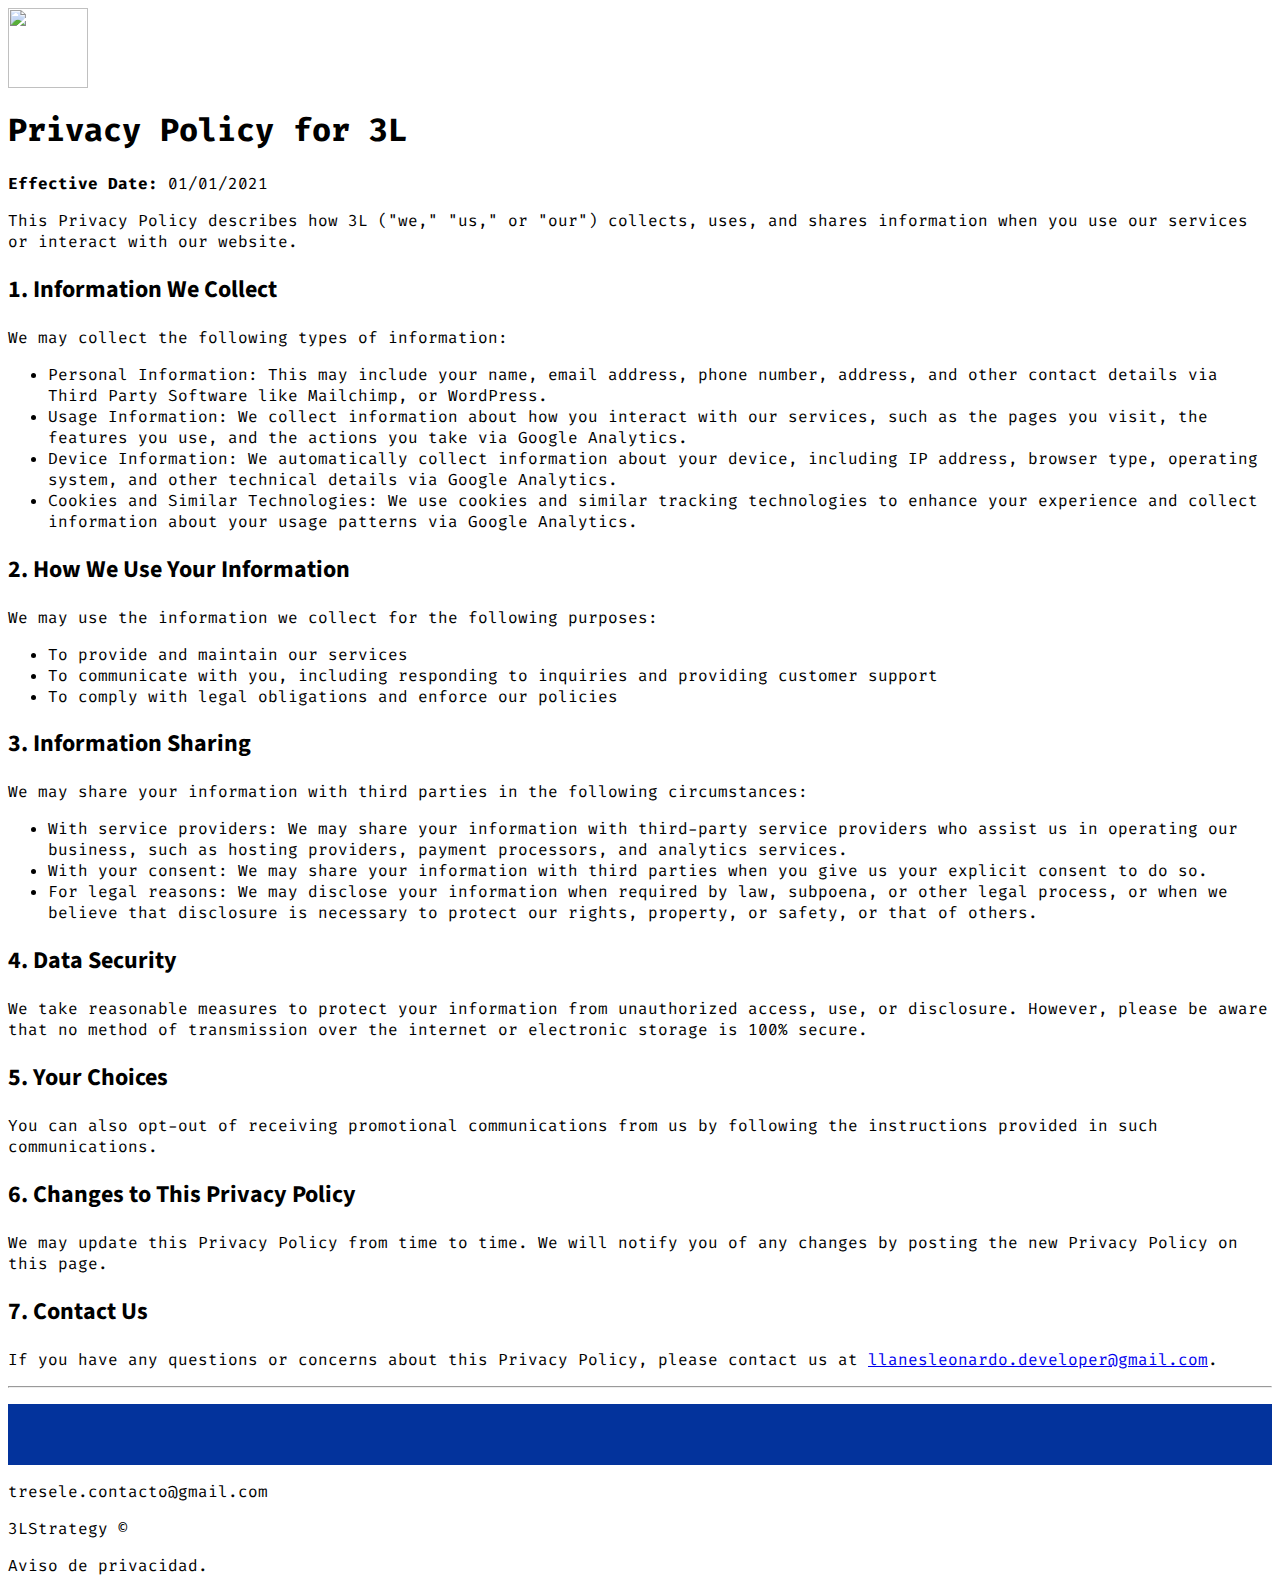
==== privacypolicy.html @ 743a4ed3 "privacy policy" ====
<html lang="en">
  <head>
    <meta charset="utf-8" />
    <meta
      name="viewport"
      content="width=device-width, initial-scale=1, shrink-to-fit=no"
    />
    <meta name="description" content="" />
    <meta name="author" content="llanesleonardo" />
    <title>3LStrategy</title>

    <!-- Google tag (gtag.js) -->
    <script
      defer
      src="https://www.googletagmanager.com/gtag/js?id=G-GVNWTV2MS3"
    ></script>
    <script>
      window.dataLayer = window.dataLayer || [];
      function gtag() {
        dataLayer.push(arguments);
      }
      gtag("js", new Date());

      gtag("config", "G-GVNWTV2MS3");
    </script>
    <!-- Bootstrap core CSS -->
    <link
      href="https://stackpath.bootstrapcdn.com/bootstrap/4.5.0/css/bootstrap.min.css"
      rel="stylesheet"
      integrity="sha384-9aIt2nRpC12Uk9gS9baDl411NQApFmC26EwAOH8WgZl5MYYxFfc+NcPb1dKGj7Sk"
      crossorigin="anonymous"
    />
    <link
      href="https://fonts.googleapis.com/css2?family=Source+Sans+Pro:wght@200;400;700;900&display=swap"
      rel="stylesheet"
    />
    <link href="./assets/css/style.css" rel="stylesheet" />
    <!-- Favicons -->
    <!--<link rel="apple-touch-icon" href="/docs/4.5/assets/img/favicons/apple-touch-icon.png" sizes="180x180"> -->
    <link
      rel="icon"
      href="https://tresele.blob.core.windows.net/treselewebsite/logos/logonew2.png"
      sizes="32x32"
      type="image/png"
    />
    <link
      rel="icon"
      href="https://tresele.blob.core.windows.net/treselewebsite/logos/logonew2.png"
      sizes="16x16"
      type="image/png"
    />
    <!--<link rel="manifest" href="/docs/4.5/assets/img/favicons/manifest.json">-->
    <!--<link rel="mask-icon" href="/docs/4.5/assets/img/favicons/safari-pinned-tab.svg" color="#563d7c"> -->
    <link
      rel="icon"
      href="https://tresele.blob.core.windows.net/treselewebsite/logos/logonew2.png"
    />
    <link
      rel="stylesheet"
      href="https://cdnjs.cloudflare.com/ajax/libs/animate.css/4.1.1/animate.css"
      integrity="sha512-phGxLIsvHFArdI7IyLjv14dchvbVkEDaH95efvAae/y2exeWBQCQDpNFbOTdV1p4/pIa/XtbuDCnfhDEIXhvGQ=="
      crossorigin="anonymous"
    />
    <link rel="preconnect" href="https://fonts.gstatic.com" />
    <link
      href="https://fonts.googleapis.com/css2?family=Jua&display=swap"
      rel="stylesheet"
    />
    <!--<meta name="msapplication-config" content="/docs/4.5/assets/img/favicons/browserconfig.xml"> -->
    <meta name="theme-color" content="#563d7c" />
    <link rel="preconnect" href="https://fonts.gstatic.com" />
    <link
      href="https://fonts.googleapis.com/css2?family=Fira+Code:wght@300;500;700&display=swap"
      rel="stylesheet"
    />

    <!-- Custom styles for this template -->
    <link
      rel="stylesheet"
      href="https://cdnjs.cloudflare.com/ajax/libs/OwlCarousel2/2.3.4/assets/owl.carousel.min.css"
      integrity="sha512-tS3S5qG0BlhnQROyJXvNjeEM4UpMXHrQfTGmbQ1gKmelCxlSEBUaxhRBj/EFTzpbP4RVSrpEikbmdJobCvhE3g=="
      crossorigin="anonymous"
      referrerpolicy="no-referrer"
    />
    <link
      rel="stylesheet"
      href="https://cdnjs.cloudflare.com/ajax/libs/OwlCarousel2/2.3.4/assets/owl.theme.default.css"
      integrity="sha512-OTcub78R3msOCtY3Tc6FzeDJ8N9qvQn1Ph49ou13xgA9VsH9+LRxoFU6EqLhW4+PKRfU+/HReXmSZXHEkpYoOA=="
      crossorigin="anonymous"
      referrerpolicy="no-referrer"
    />
  </head>
  <body>
    <header>
      <nav
        class="navbar navbar-expand-lg navbar-light bg-white navbar-expand-md justify-content-md-center justify-content-start"
      >
        <a class="navbar-brand" href="#">
          <img
            src="https://tresele.blob.core.windows.net/treselewebsite/logos/logonew2.png"
            width="80"
            alt=""
            loading="lazy"
          />
        </a>
        <!-- <button class="navbar-toggler" type="button" data-toggle="collapse" data-target="#navbarSupportedContent" aria-controls="navbarSupportedContent" aria-expanded="false" aria-label="Toggle navigation">
        <span class="navbar-toggler-icon"></span>
      </button>-->
      </nav>
    </header>

    <h1>Privacy Policy for 3L</h1>
    <p><strong>Effective Date:</strong> 01/01/2021</p>

    <p>
      This Privacy Policy describes how 3L ("we," "us," or "our") collects,
      uses, and shares information when you use our services or interact with
      our website.
    </p>

    <h2>1. Information We Collect</h2>
    <p>We may collect the following types of information:</p>
    <ul>
      <li>
        Personal Information: This may include your name, email address, phone
        number, address, and other contact details via Third Party Software like
        Mailchimp, or WordPress.
      </li>
      <li>
        Usage Information: We collect information about how you interact with
        our services, such as the pages you visit, the features you use, and the
        actions you take via Google Analytics.
      </li>
      <li>
        Device Information: We automatically collect information about your
        device, including IP address, browser type, operating system, and other
        technical details via Google Analytics.
      </li>
      <li>
        Cookies and Similar Technologies: We use cookies and similar tracking
        technologies to enhance your experience and collect information about
        your usage patterns via Google Analytics.
      </li>
    </ul>

    <h2>2. How We Use Your Information</h2>
    <p>We may use the information we collect for the following purposes:</p>
    <ul>
      <li>To provide and maintain our services</li>
      <li>
        To communicate with you, including responding to inquiries and providing
        customer support
      </li>
      <li>To comply with legal obligations and enforce our policies</li>
    </ul>

    <h2>3. Information Sharing</h2>
    <p>
      We may share your information with third parties in the following
      circumstances:
    </p>
    <ul>
      <li>
        With service providers: We may share your information with third-party
        service providers who assist us in operating our business, such as
        hosting providers, payment processors, and analytics services.
      </li>
      <li>
        With your consent: We may share your information with third parties when
        you give us your explicit consent to do so.
      </li>
      <li>
        For legal reasons: We may disclose your information when required by
        law, subpoena, or other legal process, or when we believe that
        disclosure is necessary to protect our rights, property, or safety, or
        that of others.
      </li>
    </ul>

    <h2>4. Data Security</h2>
    <p>
      We take reasonable measures to protect your information from unauthorized
      access, use, or disclosure. However, please be aware that no method of
      transmission over the internet or electronic storage is 100% secure.
    </p>

    <h2>5. Your Choices</h2>
    <p>
      You can also opt-out of receiving promotional communications from us by
      following the instructions provided in such communications.
    </p>

    <h2>6. Changes to This Privacy Policy</h2>
    <p>
      We may update this Privacy Policy from time to time. We will notify you of
      any changes by posting the new Privacy Policy on this page.
    </p>

    <h2>7. Contact Us</h2>
    <p>
      If you have any questions or concerns about this Privacy Policy, please
      contact us at
      <a href="mailto:llanesleonardo.developer@gmail.com"
        >llanesleonardo.developer@gmail.com</a
      >.
    </p>

    <footer class="text-muted py-5">
      <div class="container-fluid">
        <hr />
        <div class="row">
          <div class="col-12">
            <p
              class="float-right mb-0"
              style="padding: 20px; background-color: rgba(3, 51, 156, 1)"
            >
              <a class="titulosblue" style="padding: 20px" href="#"
                ><span class="oi oi-arrow-thick-top" style="color: white"></span
              ></a>
            </p>
          </div>
        </div>
      </div>
      <div class="container">
        <p style="color: black" class="text-center">
          tresele.contacto@gmail.com
        </p>
        <p style="color: black" class="text-center">3LStrategy ©</p>
        <p style="color: black" class="text-center">Aviso de privacidad.</p>
      </div>
    </footer>

    <script
      src="https://code.jquery.com/jquery-3.5.1.slim.min.js"
      integrity="sha384-DfXdz2htPH0lsSSs5nCTpuj/zy4C+OGpamoFVy38MVBnE+IbbVYUew+OrCXaRkfj"
      crossorigin="anonymous"
    ></script>
    <script>
      window.jQuery ||
        document.write(
          '<script src="/docs/4.5/assets/js/vendor/jquery.slim.min.js"><\/script>'
        );
    </script>
    <script
      defer
      src="https://stackpath.bootstrapcdn.com/bootstrap/4.5.0/js/bootstrap.min.js"
      integrity="sha384-OgVRvuATP1z7JjHLkuOU7Xw704+h835Lr+6QL9UvYjZE3Ipu6Tp75j7Bh/kR0JKI"
      crossorigin="anonymous"
    ></script>
    <script
      defer
      src="https://cdnjs.cloudflare.com/ajax/libs/OwlCarousel2/2.3.4/owl.carousel.min.js"
      integrity="sha512-bPs7Ae6pVvhOSiIcyUClR7/q2OAsRiovw4vAkX+zJbw3ShAeeqezq50RIIcIURq7Oa20rW2n2q+fyXBNcU9lrw=="
      crossorigin="anonymous"
      referrerpolicy="no-referrer"
    ></script>
    <script type="module" defer src="./assets/js/owlCarousel.js"></script>
    <script type="module" defer src="./assets/js/scripts.js"></script>
    <script type="module" defer src="./assets/js/addElements.js"></script>
  </body>
</html>
---- assets/css/style.css ----
body {
  /*  font-family: 'Source Sans Pro', sans-serif;*/
  font-family: "Fira Code", monospace !important;
  font-weight: normal;
  font-size: 16px;
}

p {
  font-family: "Fira Code", monospace !important;
  font-weight: normal;
  font-size: 16px;
}

h1.bgdegradadoOpenSans {
  font-family: "Source Sans Pro", sans-serif;
  font-weight: 700;
}

h2,
h3,
h4,
h5 {
  font-family: "Source Sans Pro", sans-serif;
  font-weight: 700;
}

.bannersize {
  height: 50%;
}

.white-word {
  color: white;
}

.card-body {
  height: 120px;
  min-height: 120px;
}

.bd-placeholder-img {
  font-size: 1.125rem;
  text-anchor: middle;
  -webkit-user-select: none;
  -moz-user-select: none;
  -ms-user-select: none;
  user-select: none;
}

.bg-white {
  background-color: white;
}

.titulosblue,
.textoblue {
  color: #213752;
}
.backblue {
  background-color: #213752;
}
.linkazul {
  color: #213752 !important;
}
.linkazul:hover {
  color: white !important;
}

@media (min-width: 768px) {
  .bd-placeholder-img-lg {
    font-size: 3.5rem;
  }
}

/* Medium devices (tablets, 768px and up) */
@media (max-width: 768px) {
  a.navbar-brand {
    margin: 0 auto;
  }
}

/*
*
* ==========================================
* CUSTOM UTIL CLASSES
* ==========================================
*
*/

.megamenu {
  position: static;
}

.megamenu .dropdown-menu {
  background: none;
  border: none;
  width: 100%;
}

.megamenu2 {
  position: static;
}

.megamenu2 .dropdown-menu {
  background: none;
  border: none;
  width: 100%;
}

.megamenu .container > div {
  width: 90%;
}

.megamenu2 .container > div {
  width: 90%;
}

nav div .navbar-nav > li.nav-item {
  text-transform: none;
  padding: 24px 16px 24px 16px;
  height: 90px;
}

.navbar-light .navbar-nav .nav-link {
  color: #091f2c;
}

.textjumbo {
  font-size: 45px;
}

.textjumbo > div {
  width: 90%;
}

.titulos-servicio {
  color: #091f2c;
  font-size: 26px;
}

.titulos-servicio2 {
  color: #091f2c;
  font-size: 20px;
}

.hrbig {
  border-top: 5px solid #004fab;
}

/*
*
* ==========================================
* FOR DEMO PURPOSES
* ==========================================
*
*/
.bottomblue {
  border-bottom: 3px solid #004fab;
}

.showbg {
  width: 100%;
  height: 300px;
  background-size: cover;
  color: white;
  background-position: center center;
  padding: 20px;
}

.box {
  transition: box-shadow 0.3s;
  width: 300px;
  height: 500px;
  margin: 50px;
  border-radius: 10px;
  border: 1px solid #ccc;
  background: #fff;
  float: left;
}
.box:hover {
  box-shadow: 0 0 11px rgba(33, 33, 33, 0.2);
}

.servicios-inicio {
  width: 250px;
  height: 250px;
  border-radius: 2%;
  margin: 0 auto;
}

.img-sobre {
  width: 250px;
  height: auto;
  margin: 0 auto;
  border-radius: 2px;
}

.bg-gray-card {
  background-color: #f0f0f0;
}

code {
  color: #745eb1;
  background: #fff;
  padding: 0.1rem 0.2rem;
  border-radius: 0.2rem;
}

.text-uppercase {
  letter-spacing: 0.08em;
}

.bgdegradado {
  background: rgb(33, 55, 82);
  background: linear-gradient(
    90deg,
    rgba(33, 55, 82, 1) 0%,
    rgba(33, 55, 82, 1) 54%,
    #004fab 100%
  );
}
.bgdegradado4 {
  background: rgb(33, 55, 82);
  /*background: linear-gradient(90deg, rgba(33,55,82,1) 0%, rgba(33,55,82,1) 54%, #004FAB 100%);*/
  background: linear-gradient(
    90deg,
    #004fab 0%,
    #004fab 54%,
    rgba(33, 55, 82, 1) 100%
  );
}

.bgimage1 {
  background: rgb(33, 55, 82);
  background-image: url("./img/sliders/ecommerce.png");
  background-repeat: no-repeat;
  background-size: cover;
  background-position-x: center;
}

.bgdegradado3 {
  background: rgb(33, 55, 82);
  background: linear-gradient(
    90deg,
    rgba(33, 55, 82, 1) 0%,
    rgba(33, 55, 82, 1) 54%,
    #004fab 100%
  );
  width: 100%;
  height: 100vh;
}

.bgdegradadoppal {
  background: rgb(33, 55, 82);
  background-image: url("https://3lstrategy.nyc3.digitaloceanspaces.com/sliders%2Fppal2.jpg");
  background-repeat: no-repeat;
  background-size: cover;
  width: 100%;
  height: 60vh;
}

.backgroundside1 {
  background: rgb(33, 55, 82);
  background-image: url("https://3lstrategy.nyc3.digitaloceanspaces.com/sliders%2Fside.png");
  background-repeat: no-repeat;
  background-size: cover;
  width: 50%;
  background-position-x: 40%;
  height: 60vh;
}

h1.bgdegradadoServiciosGray {
  font-family: "Jua", sans-serif !important;
  font-weight: 900;
  color: 5d5d5d;
  letter-spacing: 3px;
}

h2.bgdegradadoServiciosBlue {
  font-family: "Jua", sans-serif !important;
  font-weight: 900;
  color: #213752;
  letter-spacing: 3px;
  font-size: 24px;
}

.cardbh {
  height: 130px;
  margin-bottom: 30px;
}

.mainpoints {
  background-color: transparent !important;
  list-style-type: none;
}

.mainpoints > li {
  font-size: 18px;
}

.sectorescard {
  height: 70vh;
  background-color: #213752;
  color: white !important;
  border-radius: 0%;
}

.botonespdf {
  background-color: transparent;
  border-radius: 3px;
  color: white;
  font-weight: bold;
}

.bgdegradado2 {
  background: rgb(93, 93, 93);
  background: linear-gradient(
    90deg,
    rgba(93, 93, 93, 1) 0%,
    rgba(93, 93, 93, 1) 54%,
    rgba(209, 210, 212, 1) 100%
  );
}

.list-inline > li {
  display: inline-block;
  padding-right: 20px;
}

.bg-blues {
  background-color: #004fab;
}

.bg-blues h2 {
  color: white;
}

.bgdegradado h2 {
  color: white;
}

.bg-blues:hover {
  background-color: rgba(33, 55, 82, 1);
}

.list-group-item2 {
  list-style-type: none !important;
}

span.oi.oi-circle-check {
  color: #064b9c;
}

/*
flip card
*/
.card-flip > div {
  backface-visibility: hidden;
  transition: transform 300ms;
  transition-timing-function: linear;
  width: 100%;
  height: 100%;
  margin: 0;
  display: flex;
}

.card-front {
  transform: rotateY(0deg);
}

.card-back {
  transform: rotateY(180deg);
  position: absolute;
  top: 0;
}

.card-flip:hover .card-front {
  transform: rotateY(-180deg);
}

.card-flip:hover .card-back {
  transform: rotateY(0deg);
}

.owl-nav {
  text-align: center;
  font-size: 2rem;
}

.owl-nav .owl-next {
  padding: 10px 10px 10px 10px !important;
}

.owl-item img {
  height: auto !important;
}
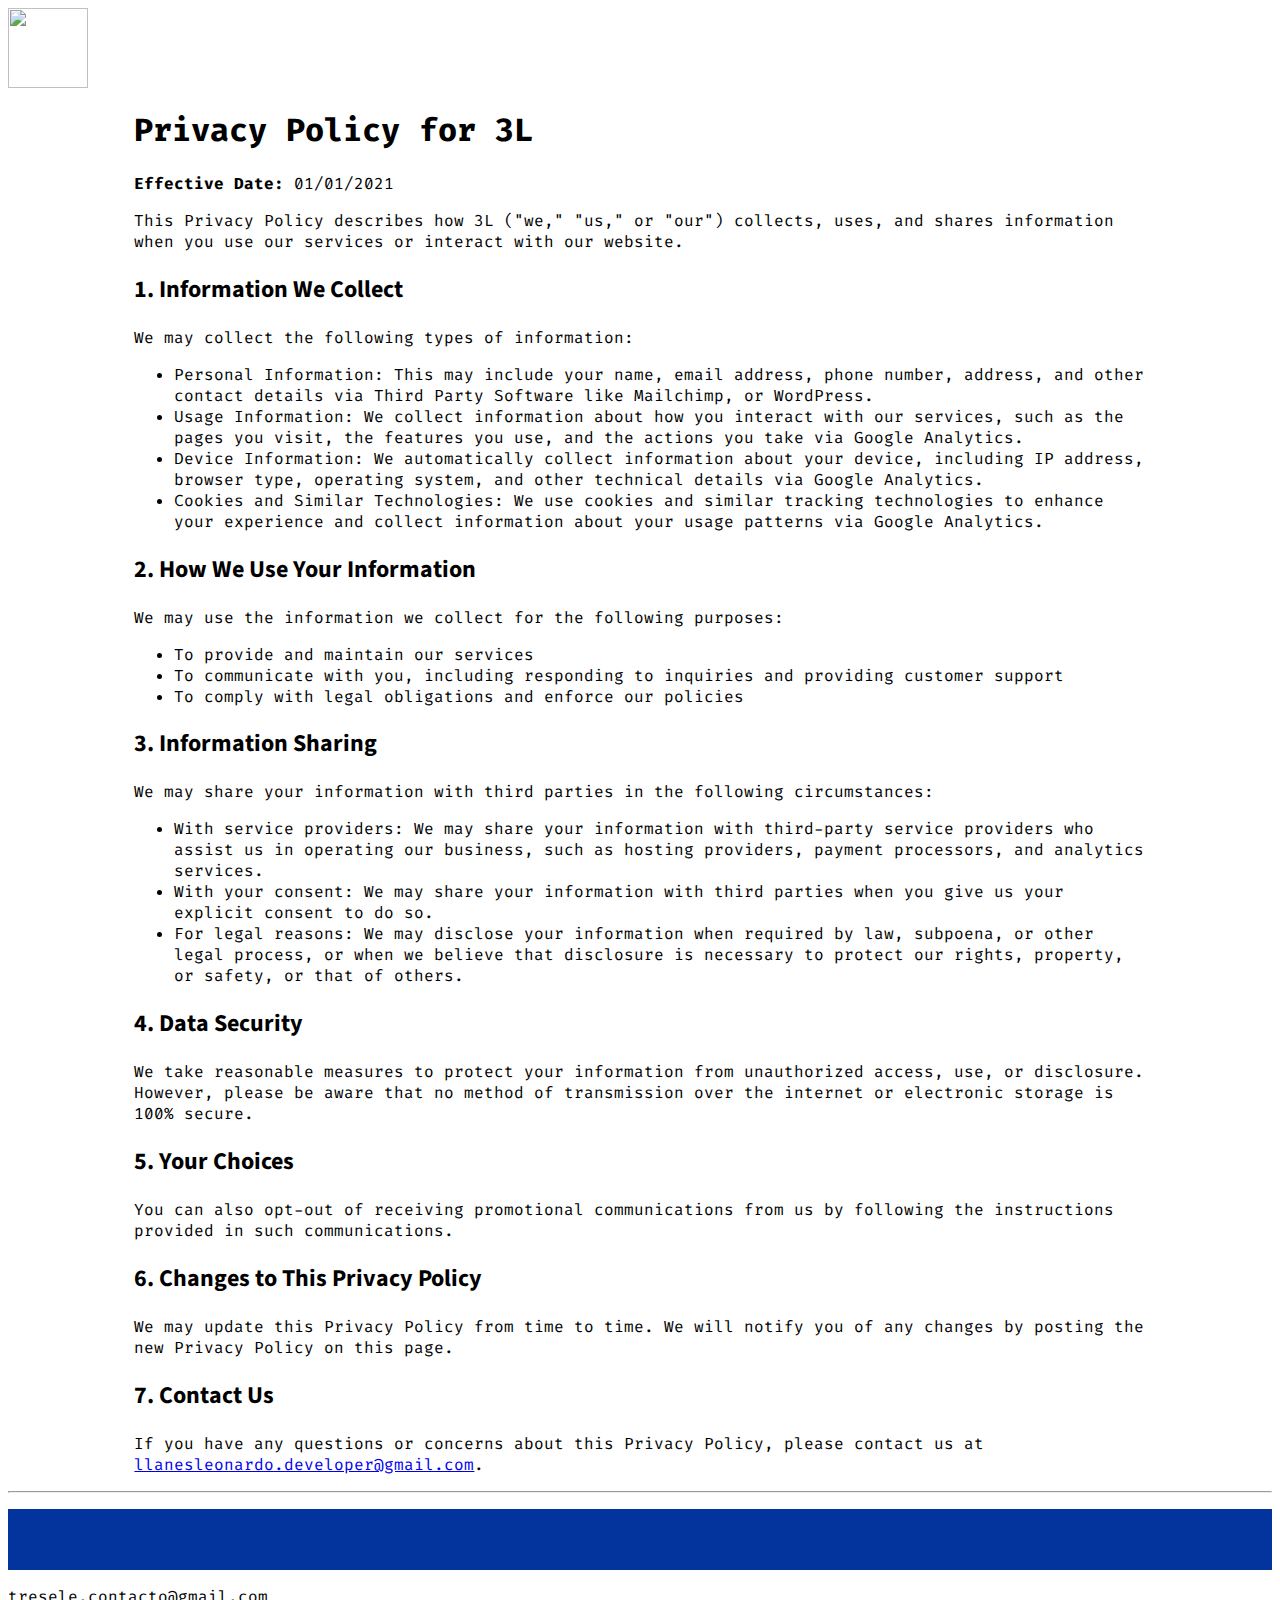
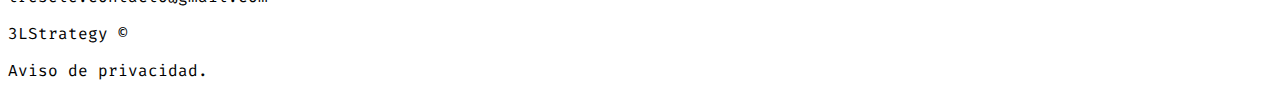
==== commit 08f2dbb7: "privacy policy" ====
--- a/privacypolicy.html
+++ b/privacypolicy.html
@@ -108,103 +108,104 @@
       </button>-->
       </nav>
     </header>
-
-    <h1>Privacy Policy for 3L</h1>
-    <p><strong>Effective Date:</strong> 01/01/2021</p>
-
-    <p>
-      This Privacy Policy describes how 3L ("we," "us," or "our") collects,
-      uses, and shares information when you use our services or interact with
-      our website.
-    </p>
-
-    <h2>1. Information We Collect</h2>
-    <p>We may collect the following types of information:</p>
-    <ul>
-      <li>
-        Personal Information: This may include your name, email address, phone
-        number, address, and other contact details via Third Party Software like
-        Mailchimp, or WordPress.
-      </li>
-      <li>
-        Usage Information: We collect information about how you interact with
-        our services, such as the pages you visit, the features you use, and the
-        actions you take via Google Analytics.
-      </li>
-      <li>
-        Device Information: We automatically collect information about your
-        device, including IP address, browser type, operating system, and other
-        technical details via Google Analytics.
-      </li>
-      <li>
-        Cookies and Similar Technologies: We use cookies and similar tracking
-        technologies to enhance your experience and collect information about
-        your usage patterns via Google Analytics.
-      </li>
-    </ul>
-
-    <h2>2. How We Use Your Information</h2>
-    <p>We may use the information we collect for the following purposes:</p>
-    <ul>
-      <li>To provide and maintain our services</li>
-      <li>
-        To communicate with you, including responding to inquiries and providing
-        customer support
-      </li>
-      <li>To comply with legal obligations and enforce our policies</li>
-    </ul>
-
-    <h2>3. Information Sharing</h2>
-    <p>
-      We may share your information with third parties in the following
-      circumstances:
-    </p>
-    <ul>
-      <li>
-        With service providers: We may share your information with third-party
-        service providers who assist us in operating our business, such as
-        hosting providers, payment processors, and analytics services.
-      </li>
-      <li>
-        With your consent: We may share your information with third parties when
-        you give us your explicit consent to do so.
-      </li>
-      <li>
-        For legal reasons: We may disclose your information when required by
-        law, subpoena, or other legal process, or when we believe that
-        disclosure is necessary to protect our rights, property, or safety, or
-        that of others.
-      </li>
-    </ul>
-
-    <h2>4. Data Security</h2>
-    <p>
-      We take reasonable measures to protect your information from unauthorized
-      access, use, or disclosure. However, please be aware that no method of
-      transmission over the internet or electronic storage is 100% secure.
-    </p>
-
-    <h2>5. Your Choices</h2>
-    <p>
-      You can also opt-out of receiving promotional communications from us by
-      following the instructions provided in such communications.
-    </p>
-
-    <h2>6. Changes to This Privacy Policy</h2>
-    <p>
-      We may update this Privacy Policy from time to time. We will notify you of
-      any changes by posting the new Privacy Policy on this page.
-    </p>
-
-    <h2>7. Contact Us</h2>
-    <p>
-      If you have any questions or concerns about this Privacy Policy, please
-      contact us at
-      <a href="mailto:llanesleonardo.developer@gmail.com"
-        >llanesleonardo.developer@gmail.com</a
-      >.
-    </p>
-
+    <div style="margin: 0 auto; width: 80%">
+      <h1>Privacy Policy for 3L</h1>
+      <p><strong>Effective Date:</strong> 01/01/2021</p>
+
+      <p>
+        This Privacy Policy describes how 3L ("we," "us," or "our") collects,
+        uses, and shares information when you use our services or interact with
+        our website.
+      </p>
+
+      <h2>1. Information We Collect</h2>
+      <p>We may collect the following types of information:</p>
+      <ul>
+        <li>
+          Personal Information: This may include your name, email address, phone
+          number, address, and other contact details via Third Party Software
+          like Mailchimp, or WordPress.
+        </li>
+        <li>
+          Usage Information: We collect information about how you interact with
+          our services, such as the pages you visit, the features you use, and
+          the actions you take via Google Analytics.
+        </li>
+        <li>
+          Device Information: We automatically collect information about your
+          device, including IP address, browser type, operating system, and
+          other technical details via Google Analytics.
+        </li>
+        <li>
+          Cookies and Similar Technologies: We use cookies and similar tracking
+          technologies to enhance your experience and collect information about
+          your usage patterns via Google Analytics.
+        </li>
+      </ul>
+
+      <h2>2. How We Use Your Information</h2>
+      <p>We may use the information we collect for the following purposes:</p>
+      <ul>
+        <li>To provide and maintain our services</li>
+        <li>
+          To communicate with you, including responding to inquiries and
+          providing customer support
+        </li>
+        <li>To comply with legal obligations and enforce our policies</li>
+      </ul>
+
+      <h2>3. Information Sharing</h2>
+      <p>
+        We may share your information with third parties in the following
+        circumstances:
+      </p>
+      <ul>
+        <li>
+          With service providers: We may share your information with third-party
+          service providers who assist us in operating our business, such as
+          hosting providers, payment processors, and analytics services.
+        </li>
+        <li>
+          With your consent: We may share your information with third parties
+          when you give us your explicit consent to do so.
+        </li>
+        <li>
+          For legal reasons: We may disclose your information when required by
+          law, subpoena, or other legal process, or when we believe that
+          disclosure is necessary to protect our rights, property, or safety, or
+          that of others.
+        </li>
+      </ul>
+
+      <h2>4. Data Security</h2>
+      <p>
+        We take reasonable measures to protect your information from
+        unauthorized access, use, or disclosure. However, please be aware that
+        no method of transmission over the internet or electronic storage is
+        100% secure.
+      </p>
+
+      <h2>5. Your Choices</h2>
+      <p>
+        You can also opt-out of receiving promotional communications from us by
+        following the instructions provided in such communications.
+      </p>
+
+      <h2>6. Changes to This Privacy Policy</h2>
+      <p>
+        We may update this Privacy Policy from time to time. We will notify you
+        of any changes by posting the new Privacy Policy on this page.
+      </p>
+
+      <h2>7. Contact Us</h2>
+      <p>
+        If you have any questions or concerns about this Privacy Policy, please
+        contact us at
+        <a href="mailto:llanesleonardo.developer@gmail.com"
+          >llanesleonardo.developer@gmail.com</a
+        >.
+      </p>
+    </div>
     <footer class="text-muted py-5">
       <div class="container-fluid">
         <hr />
